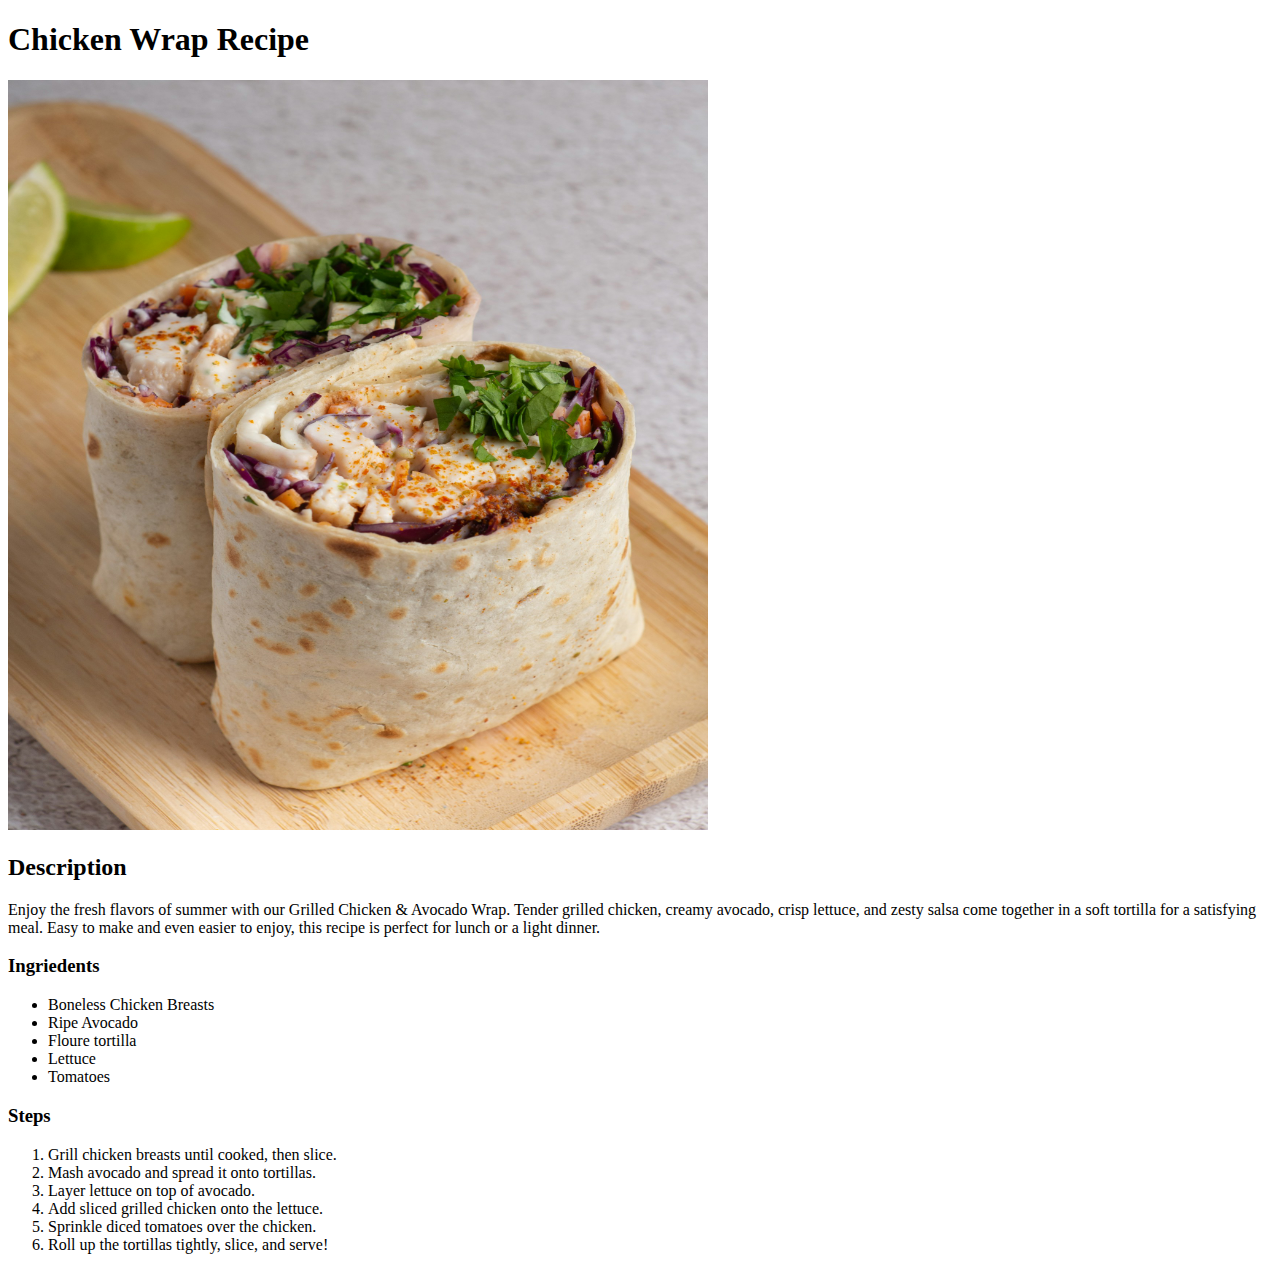
==== recipes/chicken-wrap.html @ cbd5284c "Added Image, Description, Ingredients and Steps for chicken-wrap.html" ====
<!DOCTYPE html>
<html lang="en">
<head>
    <meta charset="UTF-8">
    <meta name="viewport" content="width=device-width, initial-scale=1.0">
    <title>Chicken Recipe</title>
</head>
<body>
    <h1>Chicken Wrap Recipe</h1>
    <img src="../images/chicken-wrap.jpg" alt="Picture of Chicken Wrap" height="750" width="700">
    <h2>Description</h2>
    <p>Enjoy the fresh flavors of summer with our Grilled Chicken & Avocado Wrap. 
        Tender grilled chicken, creamy avocado, crisp lettuce, and zesty salsa come 
        together in a soft tortilla for a satisfying meal. Easy to make and even 
        easier to enjoy, this recipe is perfect for lunch or a light dinner. </p>
    <h3>Ingriedents</h3>
    <ul>
        <li>Boneless Chicken Breasts</li>
        <li>Ripe Avocado</li>
        <li>Floure tortilla</li>
        <li>Lettuce</li>
        <li>Tomatoes</li>
    </ul>
    <h3>Steps</h3>
    <ol>
        <li>Grill chicken breasts until cooked, then slice.</li>
        <li>Mash avocado and spread it onto tortillas.</li>
        <li>Layer lettuce on top of avocado.</li>
        <li>Add sliced grilled chicken onto the lettuce.</li>
        <li>Sprinkle diced tomatoes over the chicken.</li>
        <li>Roll up the tortillas tightly, slice, and serve!</li>
    </ol>
</body>
</html>
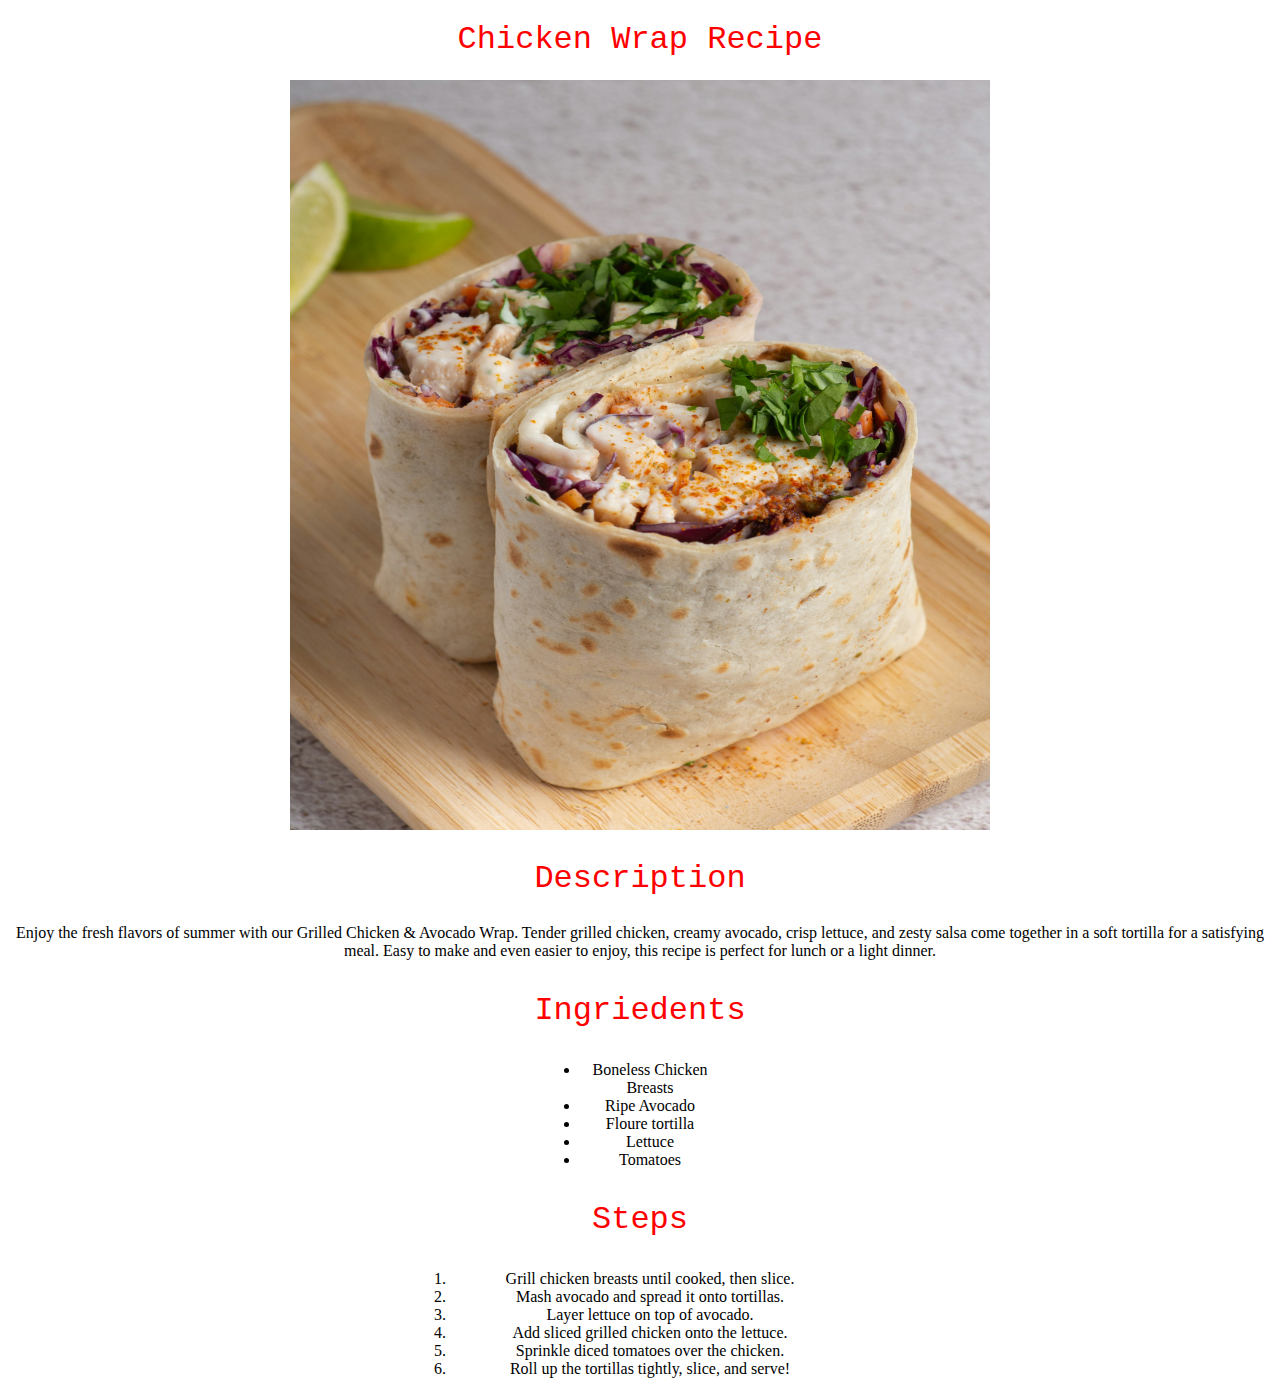
==== commit e5c1eefa: "linked style.css to pages, added styling" ====
--- a/recipes/chicken-wrap.html
+++ b/recipes/chicken-wrap.html
@@ -3,6 +3,7 @@
 <head>
     <meta charset="UTF-8">
     <meta name="viewport" content="width=device-width, initial-scale=1.0">
+    <link rel="stylesheet" href="../style.css">
     <title>Chicken Recipe</title>
 </head>
 <body>
--- a/style.css
+++ b/style.css
@@ -0,0 +1,26 @@
+body{
+    font-family: 'Times New Roman', Times, serif;
+    text-align: center;
+}
+
+h1, h2, h3{
+    font-family: 'Courier New', Courier, monospace;
+    color: red;
+    font-weight: 400;
+    font-size: 32px;
+}
+
+a{
+    display: block;
+    margin-top: 12px;
+}
+
+ul, ol{
+    width: 140px;
+    padding-right: 20px;
+    margin: 10px auto;
+}
+
+ol{
+    width: 400px;
+}
